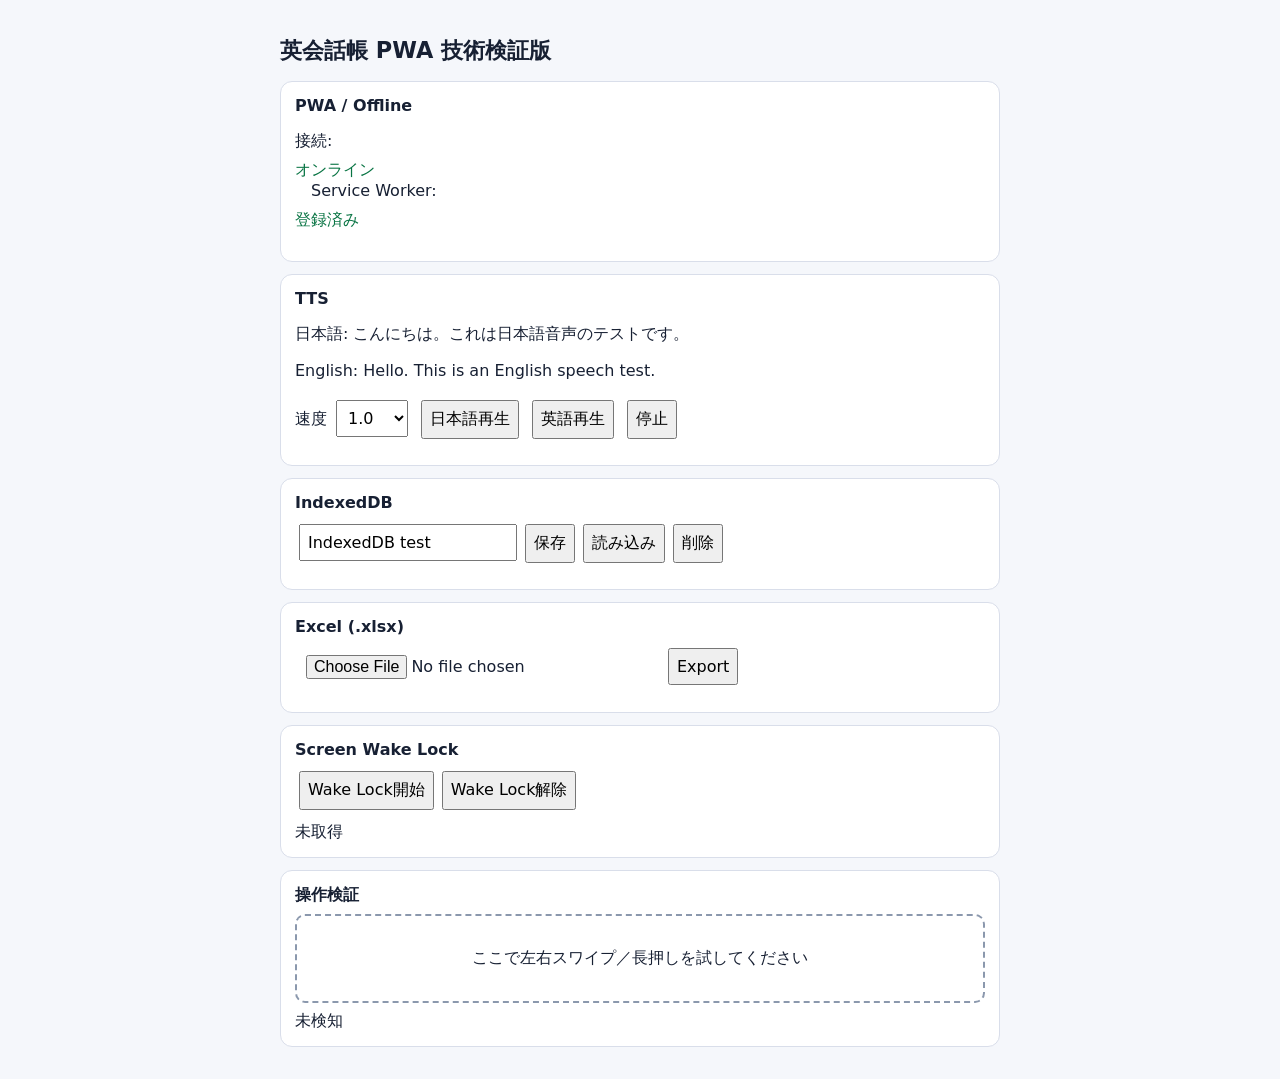
==== index.html @ 2e0bc0c4 "初回" ====
<!doctype html>
<html lang="ja">
<head>
  <meta charset="utf-8">
  <meta name="viewport" content="width=device-width,initial-scale=1,viewport-fit=cover">
  <meta name="theme-color" content="#0f172a">
  <meta name="apple-mobile-web-app-capable" content="yes">
  <meta name="apple-mobile-web-app-status-bar-style" content="default">
  <link rel="manifest" href="manifest.webmanifest">
  <link rel="apple-touch-icon" href="icon.svg">
  <link rel="stylesheet" href="style.css">
  <title>英会話帳 PWA PoC</title>
</head>
<body>
<main>
  <h1>英会話帳 PWA 技術検証版</h1>
  <section><h2>PWA / Offline</h2><p>接続: <output id="network">確認中</output>　Service Worker: <output id="sw">確認中</output></p></section>
  <section><h2>TTS</h2><p>日本語: こんにちは。これは日本語音声のテストです。</p><p>English: Hello. This is an English speech test.</p><label>速度 <select id="rate"><option>0.75</option><option selected>1.0</option><option>1.25</option><option>1.5</option></select></label> <button id="ja">日本語再生</button> <button id="en">英語再生</button> <button id="stop">停止</button><output id="ttsStatus"></output></section>
  <section><h2>IndexedDB</h2><input id="dbValue" value="IndexedDB test"><button id="save">保存</button><button id="load">読み込み</button><button id="remove">削除</button><output id="dbStatus"></output></section>
  <section><h2>Excel (.xlsx)</h2><input id="file" type="file" accept=".xlsx"><button id="export">Export</button><output id="xlsxStatus"></output><div id="rows"></div></section>
  <section><h2>Screen Wake Lock</h2><button id="wake">Wake Lock開始</button><button id="unwake">Wake Lock解除</button><output id="wakeStatus">未取得</output></section>
  <section><h2>操作検証</h2><div id="gesture">ここで左右スワイプ／長押しを試してください</div><output id="gestureStatus">未検知</output></section>
</main><script src="xlsx-lite.js"></script><script src="app.js"></script>
</body></html>
---- style.css ----
:root{font-family:system-ui,sans-serif;color:#172033;background:#f5f7fb}body{margin:0}main{max-width:720px;margin:auto;padding:20px}section{background:#fff;border:1px solid #d9deea;border-radius:12px;padding:14px;margin:12px 0}h1{font-size:1.4rem}h2{font-size:1rem;margin:0 0 8px}button,select,input{font:inherit;margin:4px;padding:7px}output{display:block;margin-top:8px;white-space:pre-wrap}.ok{color:#087443}.error{color:#b42318}#gesture{padding:32px 12px;text-align:center;border:2px dashed #8b98ad;border-radius:10px;user-select:none;touch-action:pan-y}@media(prefers-color-scheme:dark){:root{color:#e7eaf0;background:#10131a}section{background:#1a202b;border-color:#3b4558}input,select,button{background:#252d3b;color:inherit;border-color:#59657a}}
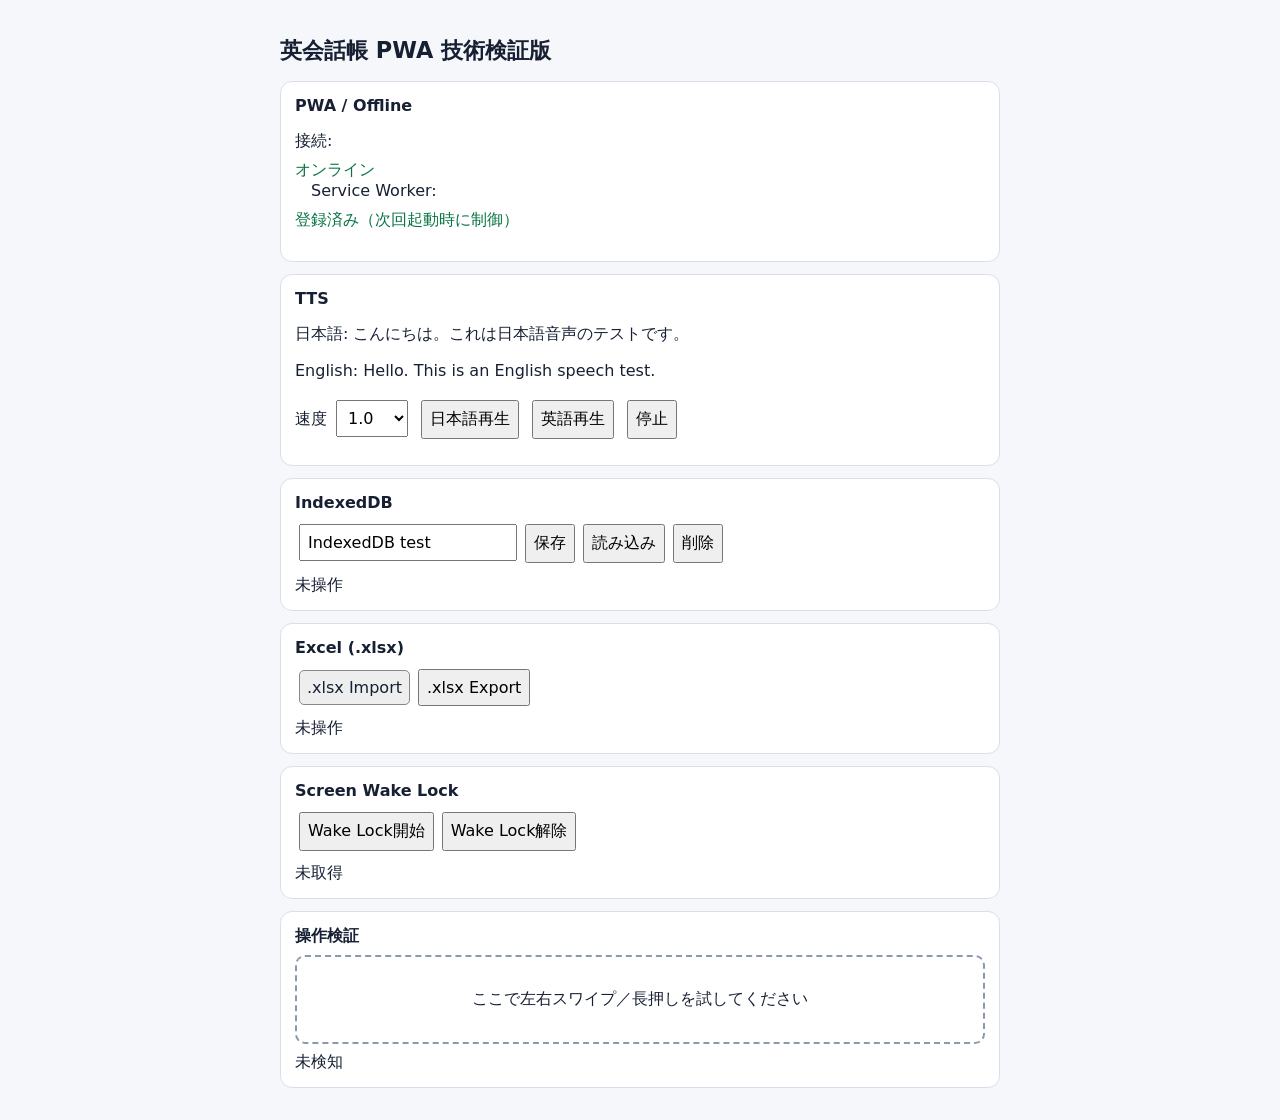
==== commit c9e4413a: "修正" ====
--- a/index.html
+++ b/index.html
@@ -16,8 +16,8 @@
   <h1>英会話帳 PWA 技術検証版</h1>
   <section><h2>PWA / Offline</h2><p>接続: <output id="network">確認中</output>　Service Worker: <output id="sw">確認中</output></p></section>
   <section><h2>TTS</h2><p>日本語: こんにちは。これは日本語音声のテストです。</p><p>English: Hello. This is an English speech test.</p><label>速度 <select id="rate"><option>0.75</option><option selected>1.0</option><option>1.25</option><option>1.5</option></select></label> <button id="ja">日本語再生</button> <button id="en">英語再生</button> <button id="stop">停止</button><output id="ttsStatus"></output></section>
-  <section><h2>IndexedDB</h2><input id="dbValue" value="IndexedDB test"><button id="save">保存</button><button id="load">読み込み</button><button id="remove">削除</button><output id="dbStatus"></output></section>
-  <section><h2>Excel (.xlsx)</h2><input id="file" type="file" accept=".xlsx"><button id="export">Export</button><output id="xlsxStatus"></output><div id="rows"></div></section>
+  <section><h2>IndexedDB</h2><input id="dbValue" value="IndexedDB test"><button id="save">保存</button><button id="load">読み込み</button><button id="remove">削除</button><output id="dbStatus">未操作</output></section>
+  <section><h2>Excel (.xlsx)</h2><label class="button" for="file">.xlsx Import</label><input id="file" type="file" accept=".xlsx" hidden><button id="export">.xlsx Export</button><output id="xlsxStatus">未操作</output><div id="rows"></div></section>
   <section><h2>Screen Wake Lock</h2><button id="wake">Wake Lock開始</button><button id="unwake">Wake Lock解除</button><output id="wakeStatus">未取得</output></section>
   <section><h2>操作検証</h2><div id="gesture">ここで左右スワイプ／長押しを試してください</div><output id="gestureStatus">未検知</output></section>
 </main><script src="xlsx-lite.js"></script><script src="app.js"></script>
--- a/style.css
+++ b/style.css
@@ -1 +1 @@
-:root{font-family:system-ui,sans-serif;color:#172033;background:#f5f7fb}body{margin:0}main{max-width:720px;margin:auto;padding:20px}section{background:#fff;border:1px solid #d9deea;border-radius:12px;padding:14px;margin:12px 0}h1{font-size:1.4rem}h2{font-size:1rem;margin:0 0 8px}button,select,input{font:inherit;margin:4px;padding:7px}output{display:block;margin-top:8px;white-space:pre-wrap}.ok{color:#087443}.error{color:#b42318}#gesture{padding:32px 12px;text-align:center;border:2px dashed #8b98ad;border-radius:10px;user-select:none;touch-action:pan-y}@media(prefers-color-scheme:dark){:root{color:#e7eaf0;background:#10131a}section{background:#1a202b;border-color:#3b4558}input,select,button{background:#252d3b;color:inherit;border-color:#59657a}}
+:root{font-family:system-ui,sans-serif;color:#172033;background:#f5f7fb}body{margin:0}main{max-width:720px;margin:auto;padding:20px}section{background:#fff;border:1px solid #d9deea;border-radius:12px;padding:14px;margin:12px 0}h1{font-size:1.4rem}h2{font-size:1rem;margin:0 0 8px}button,select,input,.button{font:inherit;margin:4px;padding:7px}.button{display:inline-block;border:1px solid #888;border-radius:5px;cursor:pointer;background:#eee}output{display:block;margin-top:8px;white-space:pre-wrap}.ok{color:#087443}.error{color:#b42318}#gesture{padding:32px 12px;text-align:center;border:2px dashed #8b98ad;border-radius:10px;user-select:none;touch-action:pan-y}@media(prefers-color-scheme:dark){:root{color:#e7eaf0;background:#10131a}section{background:#1a202b;border-color:#3b4558}input,select,button,.button{background:#252d3b;color:inherit;border-color:#59657a}}
